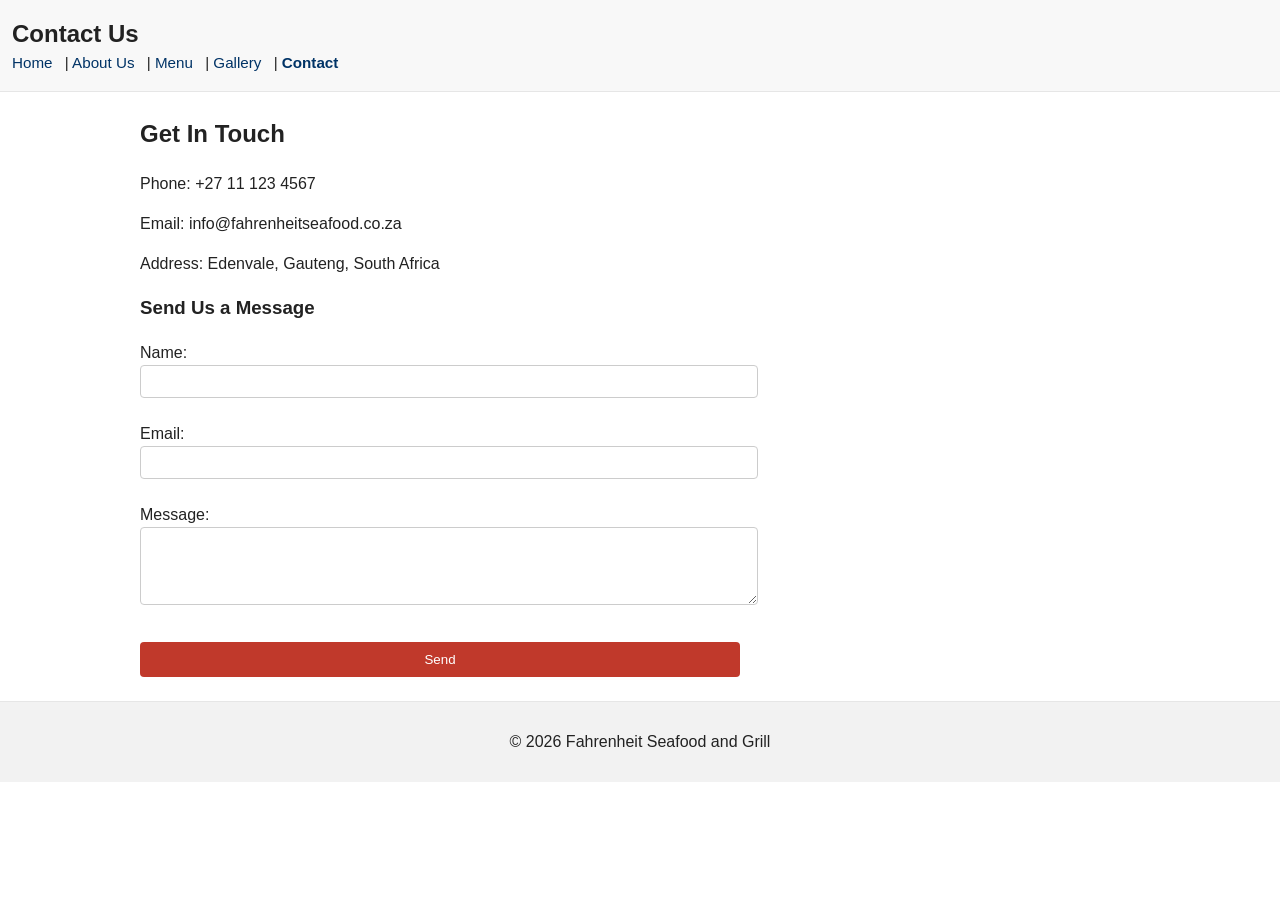
==== ST10506754/contact.html @ f415b0fd "Initial website commit" ====
<!DOCTYPE html>
<html lang="en">
<head>
  <meta charset="UTF-8">
  <meta name="viewport" content="width=device-width, initial-scale=1">
  <title>Contact - Fahrenheit Seafood and Grill</title>
  <link rel="stylesheet" href="styles.css">
</head>
<body>
  <header>
    <h1>Contact Us</h1>
    <nav role="navigation" aria-label="Main navigation">
      <a href="index.html">Home</a> |
      <a href="about.html">About Us</a> |
      <a href="services.html">Menu</a> |
      <a href="gallery.html">Gallery</a> |
      <a href="contact.html" aria-current="page">Contact</a>
    </nav>
  </header>

  <main>
    <h2>Get In Touch</h2>
    <p>Phone: +27 11 123 4567</p>
    <p>Email: info@fahrenheitseafood.co.za</p>
    <p>Address: Edenvale, Gauteng, South Africa</p>

    <h3>Send Us a Message</h3>
    <form id="contact-form" action="#" method="POST">
      <label for="name">Name:</label><br>
      <input type="text" id="name" name="name" required aria-required="true"><br><br>
      <label for="email">Email:</label><br>
      <input type="email" id="email" name="email" required aria-required="true"><br><br>
      <label for="message">Message:</label><br>
      <textarea id="message" name="message" rows="4" required aria-required="true"></textarea><br><br>
      <button type="submit" id="submit-btn">Send</button>
    </form>
    <div id="form-status" role="status" aria-live="polite"></div>
    <!--
      To activate form submissions, open `scripts.js` and set `FORM_ENDPOINT`
      to your Formspree form endpoint (e.g. https://formspree.io/f/your-id).
    -->
  </main>

  <footer>
    <p>&copy; 2026 Fahrenheit Seafood and Grill</p>
  </footer>
  <!-- CONTACT as last screen -->
  <script src="scripts.js"></script>
</body>
</html>
---- ST10506754/styles.css ----
/* Basic layout and responsive styles for Fahrenheit Seafood and Grill */
:root{
  --max-width: 1000px;
  --accent:#c0392b;
}
body{font-family: Arial, Helvetica, sans-serif;line-height:1.5;margin:0;padding:0;color:#222}
header{background:#f8f8f8;padding:16px 12px;border-bottom:1px solid #e6e6e6}
header .container{display:flex;align-items:center;justify-content:space-between;gap:12px}
header h1{margin:0;font-size:1.25rem}
nav{font-size:0.95rem}
nav a{color:#036; text-decoration:none;margin-right:8px}
nav a:focus{outline:2px solid #036;outline-offset:2px}
nav a[aria-current="page"]{font-weight:700}
main{max-width:var(--max-width);margin:24px auto;padding:0 12px}
footer{background:#f2f2f2;padding:12px;text-align:center;border-top:1px solid #e6e6e6}
.gallery{display:grid;grid-template-columns:repeat(auto-fit,minmax(200px,1fr));gap:12px}
.gallery img{width:100%;height:auto;display:block;border-radius:6px}
.gallery img{transition:transform .25s ease,box-shadow .25s ease}
.gallery img:hover{transform:translateY(-6px) scale(1.02);box-shadow:0 8px 20px rgba(0,0,0,0.12)}
form input,form textarea,form button{width:100%;max-width:600px}
form input,form textarea{padding:8px;border:1px solid #ccc;border-radius:4px}
form button{background:var(--accent);color:#fff;border:none;padding:10px 14px;margin-top:6px;border-radius:4px;cursor:pointer}
form button:disabled{opacity:0.6;cursor:default}
#form-status{margin-top:12px;font-weight:600}
@media (min-width:700px){header h1{font-size:1.5rem}}
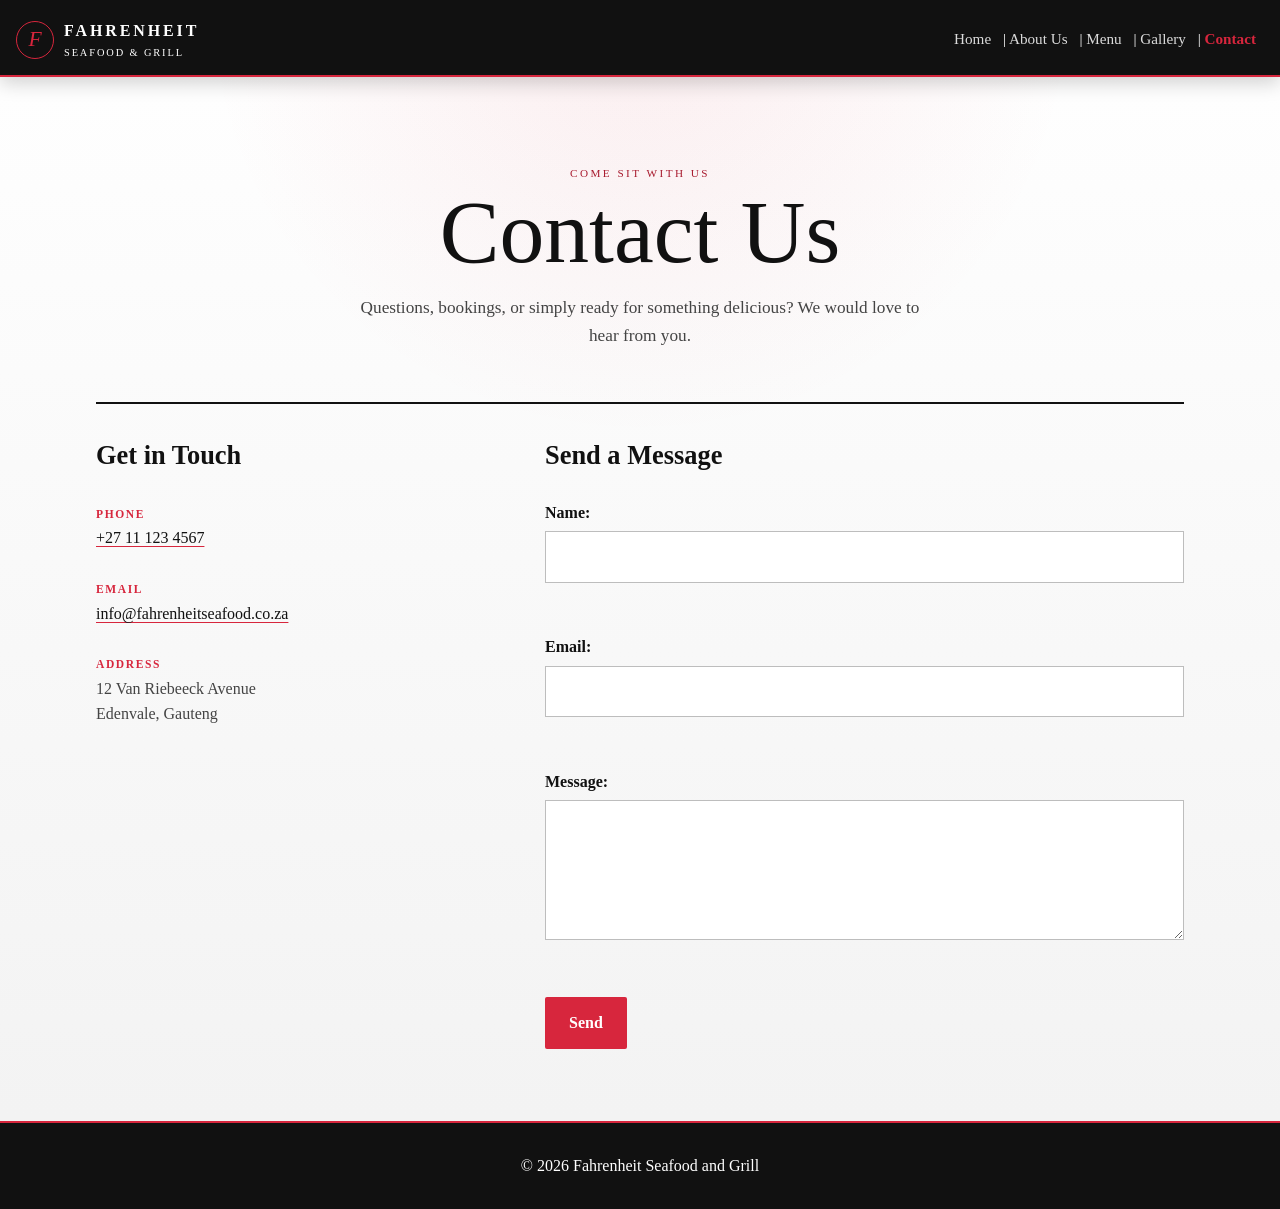
==== commit ef8419c3: "Update Fahrenheit seafood restaurant site" ====
--- a/ST10506754/contact.html
+++ b/ST10506754/contact.html
@@ -7,24 +7,40 @@
   <link rel="stylesheet" href="styles.css">
 </head>
 <body>
-  <header>
-    <h1>Contact Us</h1>
+  <header class="site-header">
+    <a class="brand" href="index.html" aria-label="Fahrenheit Seafood and Grill home">
+      <span class="brand-mark">F</span>
+      <span>
+        <strong>Fahrenheit</strong>
+        <small>Seafood &amp; Grill</small>
+      </span>
+    </a>
     <nav role="navigation" aria-label="Main navigation">
       <a href="index.html">Home</a> |
       <a href="about.html">About Us</a> |
-      <a href="services.html">Menu</a> |
+      <a href="menu.html">Menu</a> |
       <a href="gallery.html">Gallery</a> |
       <a href="contact.html" aria-current="page">Contact</a>
     </nav>
   </header>
 
-  <main>
-    <h2>Get In Touch</h2>
-    <p>Phone: +27 11 123 4567</p>
-    <p>Email: info@fahrenheitseafood.co.za</p>
-    <p>Address: Edenvale, Gauteng, South Africa</p>
+  <main class="contact-page">
+    <section class="contact-intro" aria-labelledby="contact-title">
+      <p class="eyebrow">Come sit with us</p>
+      <h1 id="contact-title">Contact Us</h1>
+      <p>Questions, bookings, or simply ready for something delicious? We would love to hear from you.</p>
+    </section>
 
-    <h3>Send Us a Message</h3>
+    <section class="contact-layout" aria-label="Contact details and message form">
+      <div class="contact-details">
+        <h2>Get in Touch</h2>
+        <p><strong>Phone</strong><br><a href="tel:+27111234567">+27 11 123 4567</a></p>
+        <p><strong>Email</strong><br><a href="mailto:info@fahrenheitseafood.co.za">info@fahrenheitseafood.co.za</a></p>
+        <p><strong>Address</strong><br>12 Van Riebeeck Avenue<br>Edenvale, Gauteng</p>
+      </div>
+
+      <div class="contact-form-wrap">
+        <h2>Send a Message</h2>
     <form id="contact-form" action="#" method="POST">
       <label for="name">Name:</label><br>
       <input type="text" id="name" name="name" required aria-required="true"><br><br>
@@ -35,6 +51,8 @@
       <button type="submit" id="submit-btn">Send</button>
     </form>
     <div id="form-status" role="status" aria-live="polite"></div>
+      </div>
+    </section>
     <!--
       To activate form submissions, open `scripts.js` and set `FORM_ENDPOINT`
       to your Formspree form endpoint (e.g. https://formspree.io/f/your-id).
--- a/ST10506754/styles.css
+++ b/ST10506754/styles.css
@@ -1,25 +1,240 @@
-/* Basic layout and responsive styles for Fahrenheit Seafood and Grill */
+/* Antique, sophisticated styling for Fahrenheit Seafood and Grill */
 :root{
-  --max-width: 1000px;
-  --accent:#c0392b;
-}
-body{font-family: Arial, Helvetica, sans-serif;line-height:1.5;margin:0;padding:0;color:#222}
-header{background:#f8f8f8;padding:16px 12px;border-bottom:1px solid #e6e6e6}
-header .container{display:flex;align-items:center;justify-content:space-between;gap:12px}
-header h1{margin:0;font-size:1.25rem}
+  --max-width: 1100px;
+  --accent:#d7263d;
+  --accent-deep:#a7192d;
+  --ivory:#ffffff;
+  --ink:#151515;
+  --wood:#111111;
+  --gold:#d7263d;
+}
+
+*{box-sizing:border-box}
+body{
+  margin:0;
+  font-family: Georgia, "Times New Roman", serif;
+  line-height:1.6;
+  color:var(--ink);
+  background:
+    radial-gradient(circle at top, rgba(215,38,61,0.08), transparent 32%),
+    linear-gradient(180deg, #ffffff 0%, #f2f2f2 100%);
+}
+
+header{
+  background:#111111;
+  color:#ffffff;
+  padding:18px 16px 14px;
+  border-bottom:2px solid var(--accent);
+  box-shadow:0 6px 18px rgba(0,0,0,0.18);
+}
+
+header h1{
+  margin:0 0 8px;
+  font-size:1.5rem;
+  letter-spacing:0.08em;
+  text-transform:uppercase;
+  font-weight:700;
+}
+
+.site-header{
+  display:flex;
+  align-items:center;
+  justify-content:space-between;
+  gap:24px;
+  max-width:1280px;
+  margin:0 auto;
+}
+
+.brand{
+  display:flex;
+  align-items:center;
+  gap:10px;
+  color:#ffffff;
+  text-decoration:none;
+}
+
+.brand-mark{
+  display:grid;
+  place-items:center;
+  width:38px;
+  height:38px;
+  border:1px solid var(--accent);
+  border-radius:50%;
+  color:var(--accent);
+  font-size:1.35rem;
+  font-style:italic;
+}
+
+.brand strong,.brand small{display:block}
+.brand strong{font-size:1rem;letter-spacing:.18em;text-transform:uppercase}
+.brand small{margin-top:1px;color:#ffffff;font-size:.65rem;letter-spacing:.18em;text-transform:uppercase}
+
 nav{font-size:0.95rem}
-nav a{color:#036; text-decoration:none;margin-right:8px}
-nav a:focus{outline:2px solid #036;outline-offset:2px}
+nav a{
+  color:#ffffff;
+  text-decoration:none;
+  margin-right:8px;
+  opacity:0.85;
+}
+nav a:hover, nav a[aria-current="page"]{opacity:1;color:var(--accent)}
+nav a:focus{outline:2px solid var(--accent);outline-offset:2px}
 nav a[aria-current="page"]{font-weight:700}
-main{max-width:var(--max-width);margin:24px auto;padding:0 12px}
-footer{background:#f2f2f2;padding:12px;text-align:center;border-top:1px solid #e6e6e6}
-.gallery{display:grid;grid-template-columns:repeat(auto-fit,minmax(200px,1fr));gap:12px}
-.gallery img{width:100%;height:auto;display:block;border-radius:6px}
-.gallery img{transition:transform .25s ease,box-shadow .25s ease}
-.gallery img:hover{transform:translateY(-6px) scale(1.02);box-shadow:0 8px 20px rgba(0,0,0,0.12)}
+
+main{
+  max-width:var(--max-width);
+  margin:30px auto;
+  padding:0 16px 30px;
+}
+
+.home-page{max-width:1280px;padding-top:42px}
+.hero{display:grid;grid-template-columns:minmax(0,.9fr) minmax(360px,1.1fr);align-items:center;gap:clamp(34px,7vw,100px);min-height:540px}
+.hero-copy{padding:28px 0}
+.hero-copy h1{margin:0;color:#2b201a;font-size:clamp(3.5rem,8vw,7.5rem);font-weight:400;line-height:.92;letter-spacing:-.03em}
+.hero-copy h1{color:#111111}
+.hero-copy h1 em{color:var(--accent);font-weight:700}
+.hero-text{max-width:420px;margin:26px 0 30px;font-size:1.12rem;color:#444444}
+.hero-actions{display:flex;align-items:center;gap:18px;flex-wrap:wrap}
+.button{display:inline-flex;align-items:center;gap:10px;padding:13px 18px;border-radius:2px;text-decoration:none;font-weight:700;transition:transform .2s ease,box-shadow .2s ease,background .2s ease}
+.button:hover{transform:translateY(-2px)}
+.button:focus{outline:2px solid var(--accent-deep);outline-offset:4px}
+.button-primary{background:var(--accent);color:#ffffff;box-shadow:0 8px 18px rgba(167,25,45,.2)}
+.button-primary:hover{background:var(--accent-deep);box-shadow:0 12px 22px rgba(167,25,45,.28)}
+.button-quiet{border-bottom:1px solid var(--accent);color:var(--accent-deep);padding-inline:2px;padding-block:10px}
+.hero-image{position:relative;margin:0;padding:16px;background:#ffffff;box-shadow:18px 22px 0 rgba(215,38,61,.18),0 20px 48px rgba(0,0,0,.18);transform:rotate(1.2deg)}
+.hero-image img{display:block;width:100%;aspect-ratio:1.3;object-fit:cover;object-position:center;filter:saturate(1.04) contrast(1.03)}
+.hero-image figcaption{padding:12px 4px 0;color:var(--accent-deep);font-size:.75rem;font-weight:700;letter-spacing:.16em;text-transform:uppercase}
+.home-details{display:grid;grid-template-columns:repeat(3,1fr);gap:1px;margin-top:62px;background:rgba(0,0,0,.25);border-top:1px solid rgba(0,0,0,.25);border-bottom:1px solid rgba(0,0,0,.25)}
+.home-details article{padding:25px 28px 27px;background:rgba(255,255,255,.82)}
+.detail-number{color:var(--accent);font-size:.76rem;font-weight:700;letter-spacing:.15em}
+.home-details h2{margin:7px 0 5px;color:#111111;font-size:1.2rem}
+.home-details p{margin:0;color:#444444;font-size:.92rem}
+
+.menu-page{max-width:980px;padding-top:58px}
+.menu-intro{text-align:center;margin-bottom:54px}
+.menu-intro h1{margin:0;color:#111111;font-size:clamp(3rem,7vw,6rem);font-weight:400;line-height:.95}
+.menu-intro p:last-child{max-width:440px;margin:20px auto 0;color:#444444;font-size:1.08rem}
+.menu-section{border-top:2px solid #111111}
+.menu-section-heading{display:flex;align-items:baseline;gap:18px;padding:20px 0 12px}
+.menu-section-heading h2{margin:0;color:#111111;font-size:1.7rem}
+.menu-list{list-style:none;margin:0;padding:0;border-bottom:1px solid #111111}
+.menu-list li{display:flex;align-items:baseline;justify-content:space-between;gap:20px;padding:22px 4px;border-top:1px solid #d6d6d6}
+.menu-list li span{color:#111111;font-size:clamp(1.25rem,3vw,1.75rem)}
+.menu-list li b{color:var(--accent);font-size:.72rem;letter-spacing:.13em;text-transform:uppercase;text-align:right}
+
+.contact-page{max-width:1120px;padding-top:58px}
+.contact-intro{text-align:center;margin-bottom:52px}
+.contact-intro h1{margin:0;color:#111111;font-size:clamp(3rem,7vw,6rem);font-weight:400;line-height:.95}
+.contact-intro>p:last-child{max-width:570px;margin:20px auto 0;color:#444444;font-size:1.08rem}
+.contact-layout{display:grid;grid-template-columns:minmax(220px,.72fr) minmax(0,1.28fr);gap:clamp(32px,7vw,100px);border-top:2px solid #111111;padding-top:30px}
+.contact-details h2,.contact-form-wrap h2{margin:0 0 24px;color:#111111;font-size:1.65rem}
+.contact-details p{margin:0 0 24px;color:#444444}
+.contact-details strong{color:var(--accent);font-size:.72rem;letter-spacing:.14em;text-transform:uppercase}
+.contact-details a{color:#111111;text-decoration-color:var(--accent);text-underline-offset:3px}
+.contact-details a:hover{color:var(--accent)}
+.contact-form-wrap form{max-width:none}
+.contact-form-wrap label{display:inline-block;margin-bottom:6px;color:#111111;font-weight:700}
+.contact-form-wrap input,.contact-form-wrap textarea{display:block;width:100%;max-width:none;padding:12px 13px;border:1px solid #bdbdbd;border-radius:0;background:#ffffff;color:#111111;font:inherit}
+.contact-form-wrap input:focus,.contact-form-wrap textarea:focus{outline:2px solid var(--accent);outline-offset:2px;border-color:var(--accent)}
+.contact-form-wrap textarea{min-height:140px;resize:vertical}
+.contact-form-wrap button{width:auto;max-width:none;padding:13px 24px;border-radius:2px;background:var(--accent);color:#ffffff;font:inherit;font-weight:700}
+.contact-form-wrap button:hover{background:var(--accent-deep)}
+
+.gallery-page{padding-top:8px}
+.gallery-intro{margin-bottom:20px;text-align:center}
+.eyebrow{
+  margin:0 0 6px;
+  text-transform:uppercase;
+  letter-spacing:0.22em;
+  font-size:0.7rem;
+  color:var(--accent-deep);
+}
+.gallery-intro h1{
+  margin:0;
+  font-size:clamp(2rem, 4vw, 3rem);
+  line-height:1.15;
+  color:#111111;
+}
+.gallery-intro p:last-child{max-width:520px;margin:14px auto 0;color:#444444}
+
+.gallery{
+  display:grid;
+  grid-template-columns:repeat(auto-fit,minmax(230px,1fr));
+  gap:22px;
+}
+
+.gallery-item{
+  margin:0;
+  padding:14px 14px 12px;
+  background:#ffffff;
+  border:1px solid rgba(0,0,0,0.2);
+  border-radius:16px;
+  box-shadow:0 14px 28px rgba(0,0,0,0.12);
+  background-image:linear-gradient(135deg, rgba(255,255,255,0.14), rgba(215,38,61,0.04));
+}
+
+.gallery-item img{
+  width:100%;
+  display:block;
+  aspect-ratio:4 / 3;
+  object-fit:cover;
+  border-radius:12px;
+  border:2px solid rgba(215,38,61,0.6);
+  box-shadow:inset 0 0 0 1px rgba(255,255,255,0.5);
+  filter:saturate(1.02) contrast(1.05) brightness(0.98);
+  transition:transform .32s ease, box-shadow .32s ease;
+}
+
+.gallery-item:hover img{
+  transform:translateY(-4px) scale(1.01);
+  box-shadow:0 14px 24px rgba(0,0,0,0.18);
+}
+
+.gallery-item figcaption{
+  margin-top:10px;
+  text-align:center;
+  color:var(--accent-deep);
+  letter-spacing:0.12em;
+  text-transform:uppercase;
+  font-size:0.72rem;
+  font-weight:700;
+}
+
+footer{
+  background:#111111;
+  color:#ffffff;
+  padding:14px 12px;
+  text-align:center;
+  border-top:2px solid var(--accent);
+}
+
 form input,form textarea,form button{width:100%;max-width:600px}
 form input,form textarea{padding:8px;border:1px solid #ccc;border-radius:4px}
 form button{background:var(--accent);color:#fff;border:none;padding:10px 14px;margin-top:6px;border-radius:4px;cursor:pointer}
 form button:disabled{opacity:0.6;cursor:default}
 #form-status{margin-top:12px;font-weight:600}
-@media (min-width:700px){header h1{font-size:1.5rem}}+
+@media (min-width:700px){
+  header h1{font-size:1.8rem}
+  .gallery-item:nth-child(odd) img{transform:rotate(-0.4deg)}
+  .gallery-item:nth-child(even) img{transform:rotate(0.4deg)}
+}
+
+@media (max-width:700px){
+  .site-header{display:block}
+  .brand{margin-bottom:16px}
+  nav{line-height:2}
+  .home-page{padding-top:20px}
+  .hero{display:flex;flex-direction:column;align-items:stretch;gap:30px;min-height:0}
+  .hero-copy{padding:18px 0 0}
+  .hero-copy h1{font-size:clamp(3.4rem,17vw,5.2rem)}
+  .hero-text{font-size:1rem}
+  .hero-image{margin:0 8px 0 0}
+  .home-details{grid-template-columns:1fr;margin-top:48px}
+  .menu-page{padding-top:34px}
+  .menu-intro{margin-bottom:38px}
+  .menu-list li{display:block;padding:18px 2px}
+  .menu-list li b{display:block;margin-top:4px;text-align:left}
+  .contact-page{padding-top:34px}
+  .contact-intro{margin-bottom:38px}
+  .contact-layout{grid-template-columns:1fr;gap:42px}
+}
